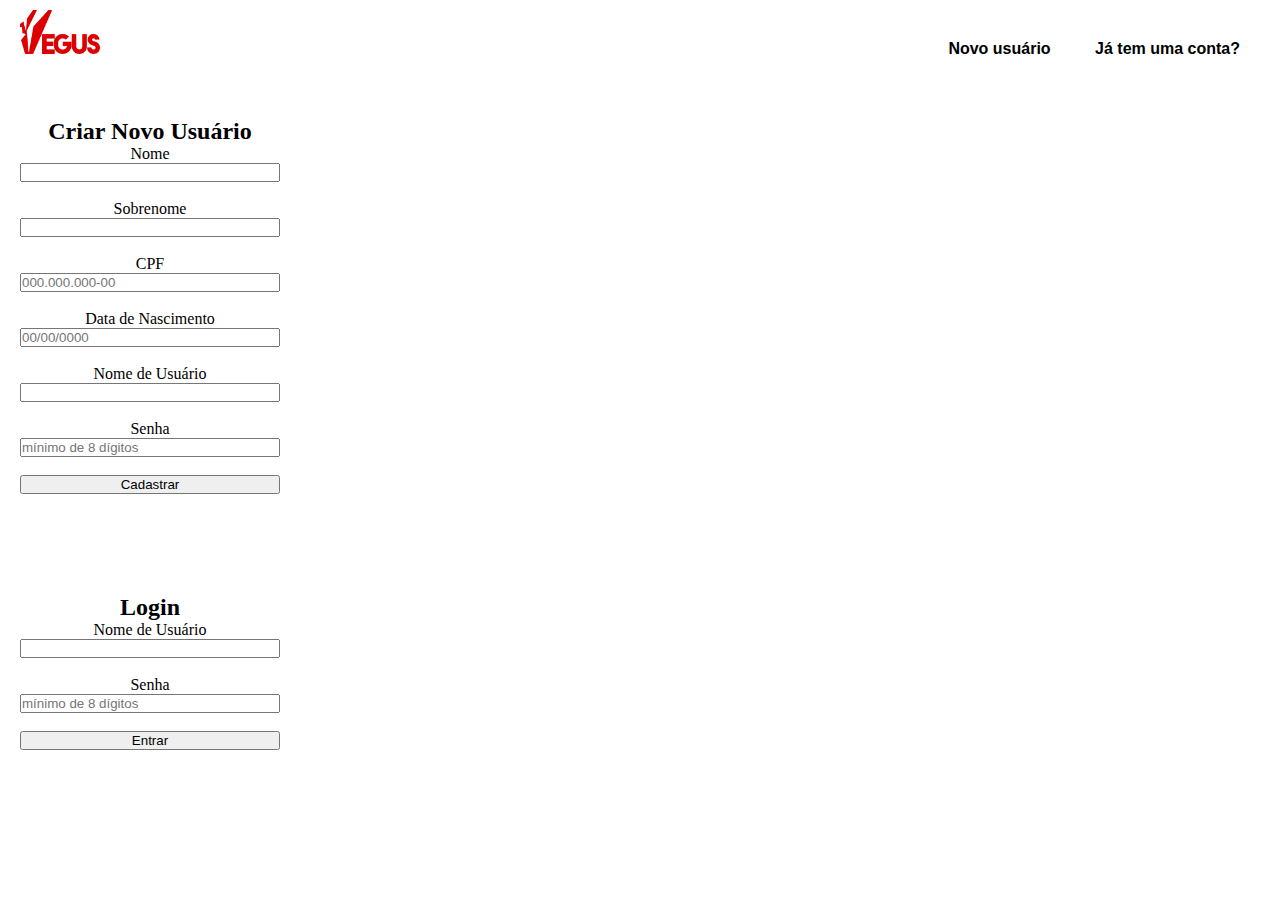
==== index.html @ 4ce1d7c7 "WIP: Início de formulário" ====
<!DOCTYPE html>
<html lang="pt-BR">

<head>
    <meta charset="UTF-8">
    <meta name="viewport" content="width=device-width, initial-scale=1.0">
    <title>Cadastro Vegus</title>
    <link rel="stylesheet" href="./main.css" />
</head>

<body>
    <header class="container">
        <div>
            <a href="https://vegus.com.br/" class="logo">
                <img class="img-responsive lazyloaded"
                    src="[data-uri]"
                    title="Vegus" alt="Logo da Vegus">
            </a>
        </div>
        <nav class="container-link">
            <ul>
                <li>
                    <a href="#cadastro" title="Cadastrar">Novo usuário</a>
                </li>
                <li>
                    <a href="#login" title="Entrar">Já tem uma conta?</a>
                </li>
            </ul>
        </nav>
    </header>

    <main>
        <section id="cadastro" class="box">
            <h2>Criar Novo Usuário</h2>
            <div class="container-cadastro">
                <form>
                    <label for="Nome">Nome</label>
                    <input id="Nome" name="nome" type="text" />
                    <br />
                    <label for="sobrenome">Sobrenome</label>
                    <input id="sobrenome" name="sobrenome" type="text" />
                    <br />
                    <label for="cpf">CPF</label>
                    <input id="cpf" type="text" name="cpf" maxlength="14" placeholder="000.000.000-00" />
                    <br />
                    <label for="nascimento">Data de Nascimento</label>
                    <input id="nascimento" type="text" name="nascimento" maxlength="10" placeholder="00/00/0000" />
                    <br />
                    <label for="usuario">Nome de Usuário</label>
                    <input id="usuario" type="text" name="usuario">
                    <br />
                    <label for="senha">Senha</label>
                    <input id="senha" type="password" name="senha" minlength="8" placeholder="mínimo de 8 dígitos" />
                    <br />
                    <button type="submit">
                        Cadastrar
                    </button>
                </form>
            </div>
        </section>

        <section id="login" class="box">
            <h2>Login</h2>
            <div class="container-login">
                <form>
                    <label for="usuario">Nome de Usuário</label>
                    <input id="usuario" type="text" name="usuario">
                    <br />
                    <label for="senha">Senha</label>
                    <input id="senha" type="password" name="senha" minlength="8" placeholder="mínimo de 8 dígitos" />
                    <br />
                    <button type="submit">
                        Entrar
                    </button>
                </form>
            </div>
        </section>
    </main>

</body>
---- main.css ----
* {
    box-sizing: border-box;
    margin: 0;
    padding: 0;
}

header {
    background-color: white;
    padding: 10px 20px;
}

.container {
    display: flex;
    align-items: end;
    justify-content: space-between;
}

.container-link {
    margin-left: auto;
}

a img {
    height: 100%;
    width: 80px;
}

li {
    display: inline;
    margin: 20px;
    font-family: Arial, Helvetica, sans-serif;
    font-weight: bold;
}

li a {
    color: black;
    text-decoration: none;
}

main {
    display: list-item;
    gap: 20px;
    justify-content: center;
    flex-wrap: wrap;
}

section {
    text-align: center;
    display: list-item;
    padding: 50px 20px;
}

.box {
    width: 300px;
}

form {
    display: flex;
    flex-direction: column;
}
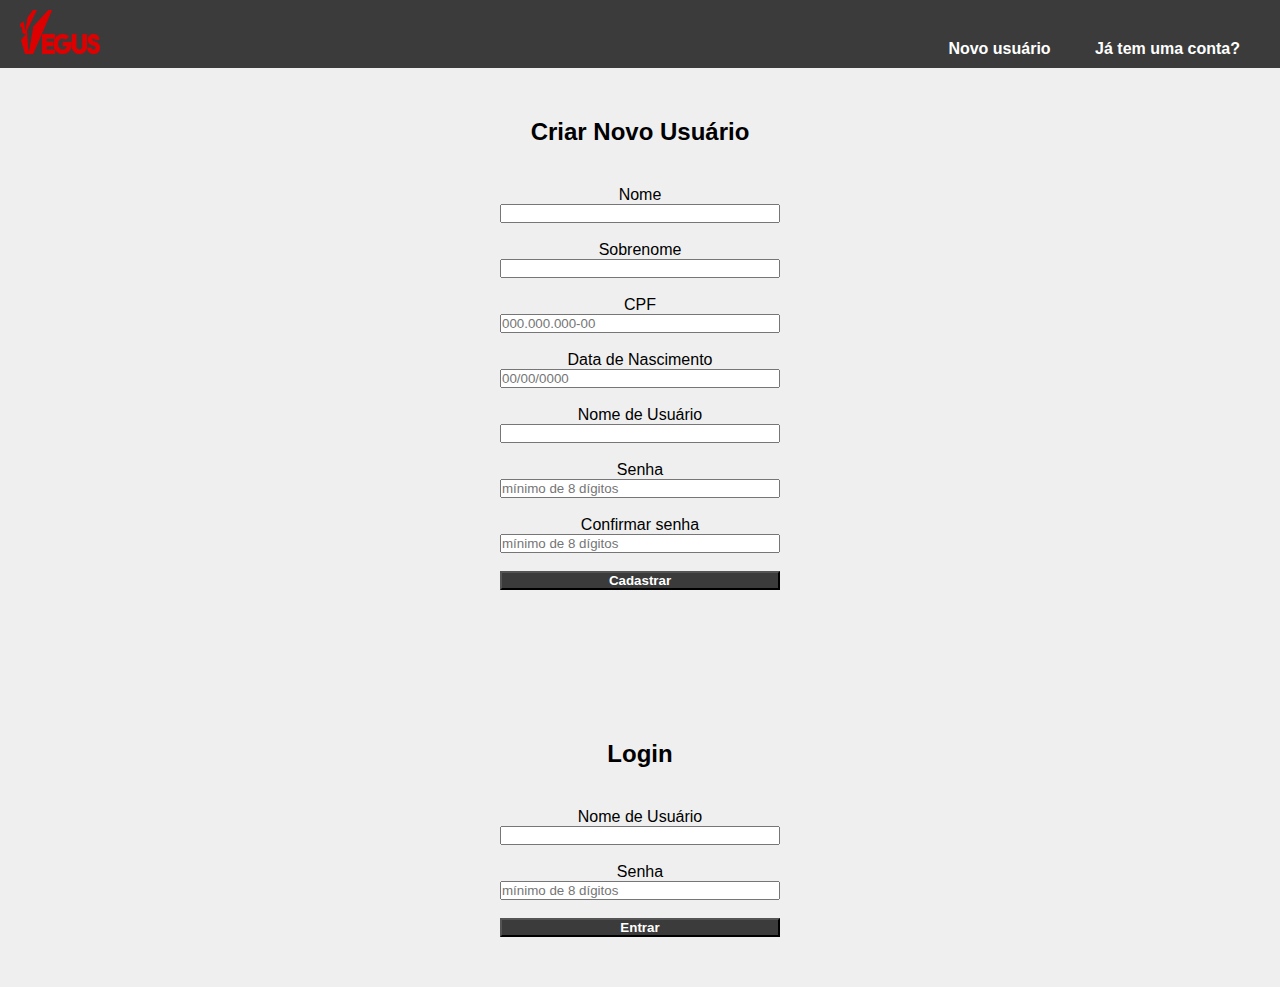
==== commit 46522476: "WIP: CSS aplicado e adição de Favicon e Logo" ====
--- a/index.html
+++ b/index.html
@@ -5,6 +5,7 @@
     <meta charset="UTF-8">
     <meta name="viewport" content="width=device-width, initial-scale=1.0">
     <title>Cadastro Vegus</title>
+    <link rel="icon" type="image/png" sizes="32x32" href="favicon-32x32.png">
     <link rel="stylesheet" href="./main.css" />
 </head>
 
@@ -12,9 +13,7 @@
     <header class="container">
         <div>
             <a href="https://vegus.com.br/" class="logo">
-                <img class="img-responsive lazyloaded"
-                    src="[data-uri]"
-                    title="Vegus" alt="Logo da Vegus">
+                <img class="img-responsive lazyloaded" src="vegus-logo-vermelho.png" title="Vegus" alt="Logo da Vegus">
             </a>
         </div>
         <nav class="container-link">
@@ -31,8 +30,8 @@
 
     <main>
         <section id="cadastro" class="box">
-            <h2>Criar Novo Usuário</h2>
             <div class="container-cadastro">
+                <h2 class="title">Criar Novo Usuário</h2>
                 <form>
                     <label for="Nome">Nome</label>
                     <input id="Nome" name="nome" type="text" />
@@ -52,7 +51,11 @@
                     <label for="senha">Senha</label>
                     <input id="senha" type="password" name="senha" minlength="8" placeholder="mínimo de 8 dígitos" />
                     <br />
-                    <button type="submit">
+                    <label for="confirma-senha">Confirmar senha</label>
+                    <input id="confirma-senha" type="password" name="senha" minlength="8"
+                        placeholder="mínimo de 8 dígitos" />
+                    <br />
+                    <button type="submit" class="submit">
                         Cadastrar
                     </button>
                 </form>
@@ -60,8 +63,8 @@
         </section>
 
         <section id="login" class="box">
-            <h2>Login</h2>
             <div class="container-login">
+                <h2 class="title">Login</h2>
                 <form>
                     <label for="usuario">Nome de Usuário</label>
                     <input id="usuario" type="text" name="usuario">
@@ -69,7 +72,7 @@
                     <label for="senha">Senha</label>
                     <input id="senha" type="password" name="senha" minlength="8" placeholder="mínimo de 8 dígitos" />
                     <br />
-                    <button type="submit">
+                    <button type="submit" class="submit">
                         Entrar
                     </button>
                 </form>
--- a/main.css
+++ b/main.css
@@ -5,7 +5,7 @@
 }
 
 header {
-    background-color: white;
+    background-color: #3b3b3b;
     padding: 10px 20px;
 }
 
@@ -32,28 +32,51 @@
 }
 
 li a {
-    color: black;
+    color: rgb(255, 255, 255);
     text-decoration: none;
 }
 
 main {
+    background-color: rgba(160, 160, 160, 0.164);
     display: list-item;
     gap: 20px;
     justify-content: center;
     flex-wrap: wrap;
+    font-family: Arial, Helvetica, sans-serif;
 }
 
-section {
+.container-cadastro {
+    display: flex;
+    flex-direction: column;
     text-align: center;
-    display: list-item;
-    padding: 50px 20px;
+    padding: 50px 10px;
+    height: 100%;
+    justify-self: center;
+    width: 300px;
 }
 
-.box {
+.container-login {
+    display: flex;
+    flex-direction: column;
+    text-align: center;
+    padding: 50px 10px;
+    height: 100%;
+    justify-self: center;
     width: 300px;
+    margin-top: 50px;
 }
 
 form {
     display: flex;
     flex-direction: column;
+}
+
+button.submit {
+    background-color: #3b3b3b;
+    color: white;
+    font-weight: bold;
+}
+
+h2.title {
+    margin-bottom: 40px;
 }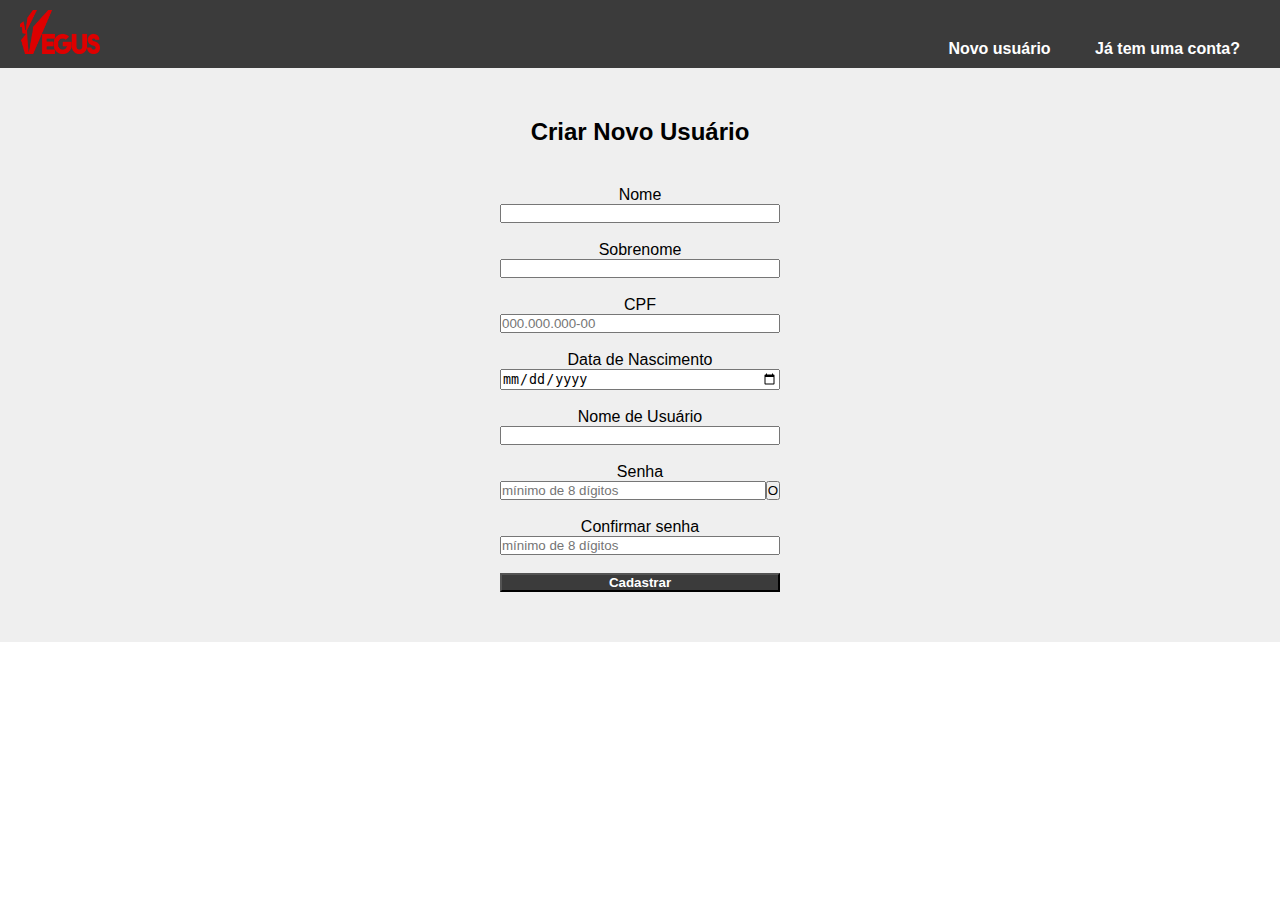
==== commit cacd00d4: "WIP: Criação de página para Login, botão ver senha" ====
--- a/index.html
+++ b/index.html
@@ -22,7 +22,7 @@
                     <a href="#cadastro" title="Cadastrar">Novo usuário</a>
                 </li>
                 <li>
-                    <a href="#login" title="Entrar">Já tem uma conta?</a>
+                    <a href="./login.html" title="Entrar">Já tem uma conta?</a>
                 </li>
             </ul>
         </nav>
@@ -32,52 +32,41 @@
         <section id="cadastro" class="box">
             <div class="container-cadastro">
                 <h2 class="title">Criar Novo Usuário</h2>
-                <form>
-                    <label for="Nome">Nome</label>
-                    <input id="Nome" name="nome" type="text" />
+                <form id="formCadastro">
+                    <label for="nome">Nome</label>
+                    <input id="nome" name="nome" type="text" required>
                     <br />
                     <label for="sobrenome">Sobrenome</label>
-                    <input id="sobrenome" name="sobrenome" type="text" />
+                    <input id="sobrenome" name="sobrenome" type="text" required>
                     <br />
                     <label for="cpf">CPF</label>
-                    <input id="cpf" type="text" name="cpf" maxlength="14" placeholder="000.000.000-00" />
+                    <input id="cpf" type="text" name="cpf" maxlength="14" placeholder="000.000.000-00" required>
                     <br />
                     <label for="nascimento">Data de Nascimento</label>
-                    <input id="nascimento" type="text" name="nascimento" maxlength="10" placeholder="00/00/0000" />
+                    <input id="nascimento" type="date" name="nascimento" required>
                     <br />
                     <label for="usuario">Nome de Usuário</label>
                     <input id="usuario" type="text" name="usuario">
                     <br />
                     <label for="senha">Senha</label>
-                    <input id="senha" type="password" name="senha" minlength="8" placeholder="mínimo de 8 dígitos" />
+                    <div class="exibirSenha">
+                        <input class="boxSenha" id="senha" type="password" name="senha" minlength="8"
+                            placeholder="mínimo de 8 dígitos" required>
+                        <button type="button" id="verSenha">O</button>
+                    </div>
                     <br />
-                    <label for="confirma-senha">Confirmar senha</label>
-                    <input id="confirma-senha" type="password" name="senha" minlength="8"
-                        placeholder="mínimo de 8 dígitos" />
+                    <label for="confirmaSenha">Confirmar senha</label>
+                    <input id="confirmaSenha" type="password" name="confirmaSenha" minlength="8"
+                        placeholder="mínimo de 8 dígitos" required>
                     <br />
                     <button type="submit" class="submit">
                         Cadastrar
                     </button>
                 </form>
-            </div>
-        </section>
-
-        <section id="login" class="box">
-            <div class="container-login">
-                <h2 class="title">Login</h2>
-                <form>
-                    <label for="usuario">Nome de Usuário</label>
-                    <input id="usuario" type="text" name="usuario">
-                    <br />
-                    <label for="senha">Senha</label>
-                    <input id="senha" type="password" name="senha" minlength="8" placeholder="mínimo de 8 dígitos" />
-                    <br />
-                    <button type="submit" class="submit">
-                        Entrar
-                    </button>
-                </form>
+                <p id="errorMessage" style="color: red;"></p>
             </div>
         </section>
     </main>
 
+    <script src="cadastroUsuario.js"></script>
 </body>--- a/main.css
+++ b/main.css
@@ -38,7 +38,7 @@
 
 main {
     background-color: rgba(160, 160, 160, 0.164);
-    display: list-item;
+    height: fit-content display: list-item;
     gap: 20px;
     justify-content: center;
     flex-wrap: wrap;
@@ -63,7 +63,6 @@
     height: 100%;
     justify-self: center;
     width: 300px;
-    margin-top: 50px;
 }
 
 form {
@@ -79,4 +78,12 @@
 
 h2.title {
     margin-bottom: 40px;
+}
+
+.boxSenha {
+    width: 100%;
+}
+
+.exibirSenha {
+    display: flex;
 }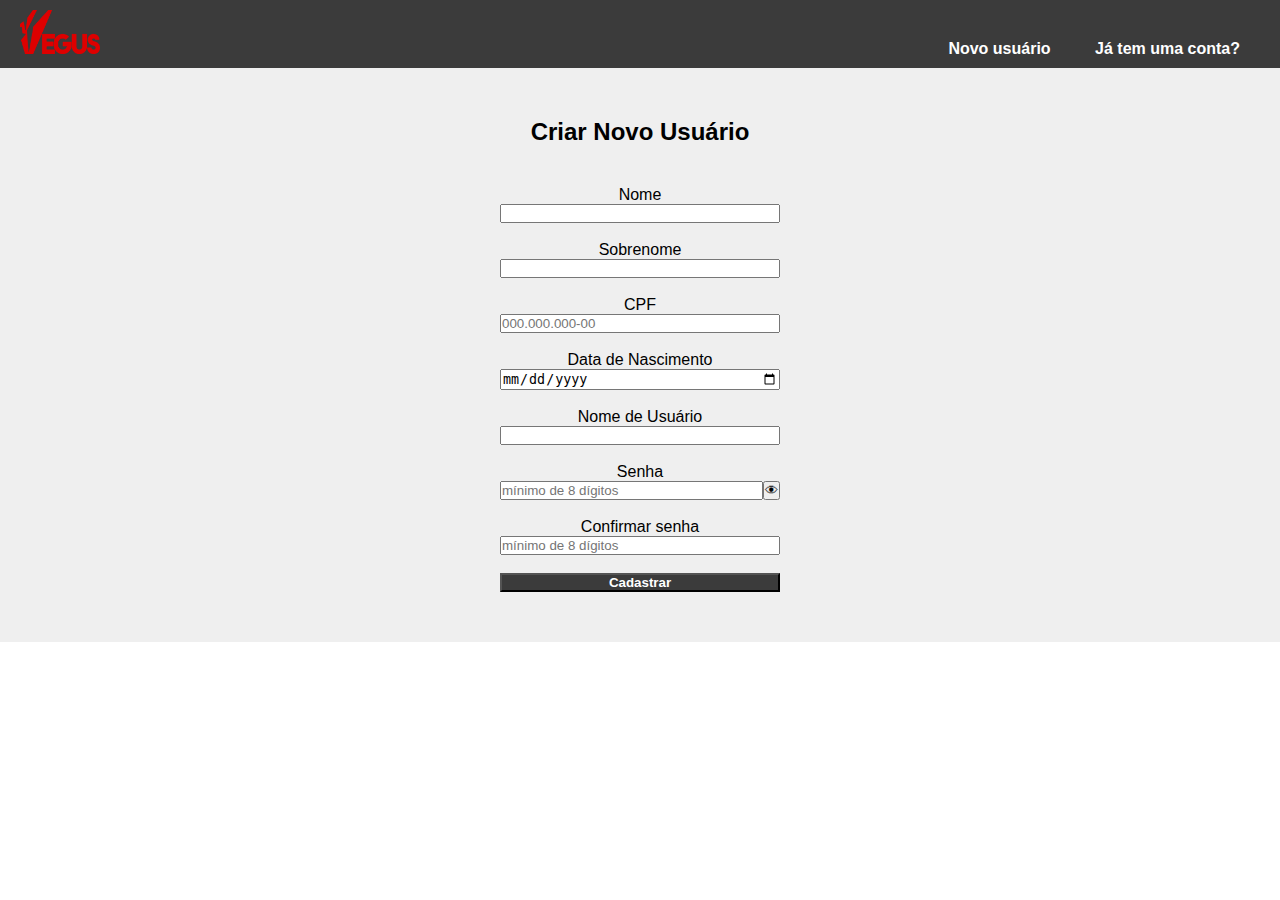
==== commit df7125fc: "WIP: Atribuir funcionalidade ao botão Ver Senha" ====
--- a/index.html
+++ b/index.html
@@ -52,7 +52,7 @@
                     <div class="exibirSenha">
                         <input class="boxSenha" id="senha" type="password" name="senha" minlength="8"
                             placeholder="mínimo de 8 dígitos" required>
-                        <button type="button" id="verSenha">O</button>
+                        <button type="button" id="verSenha">&#128065;</button>
                     </div>
                     <br />
                     <label for="confirmaSenha">Confirmar senha</label>
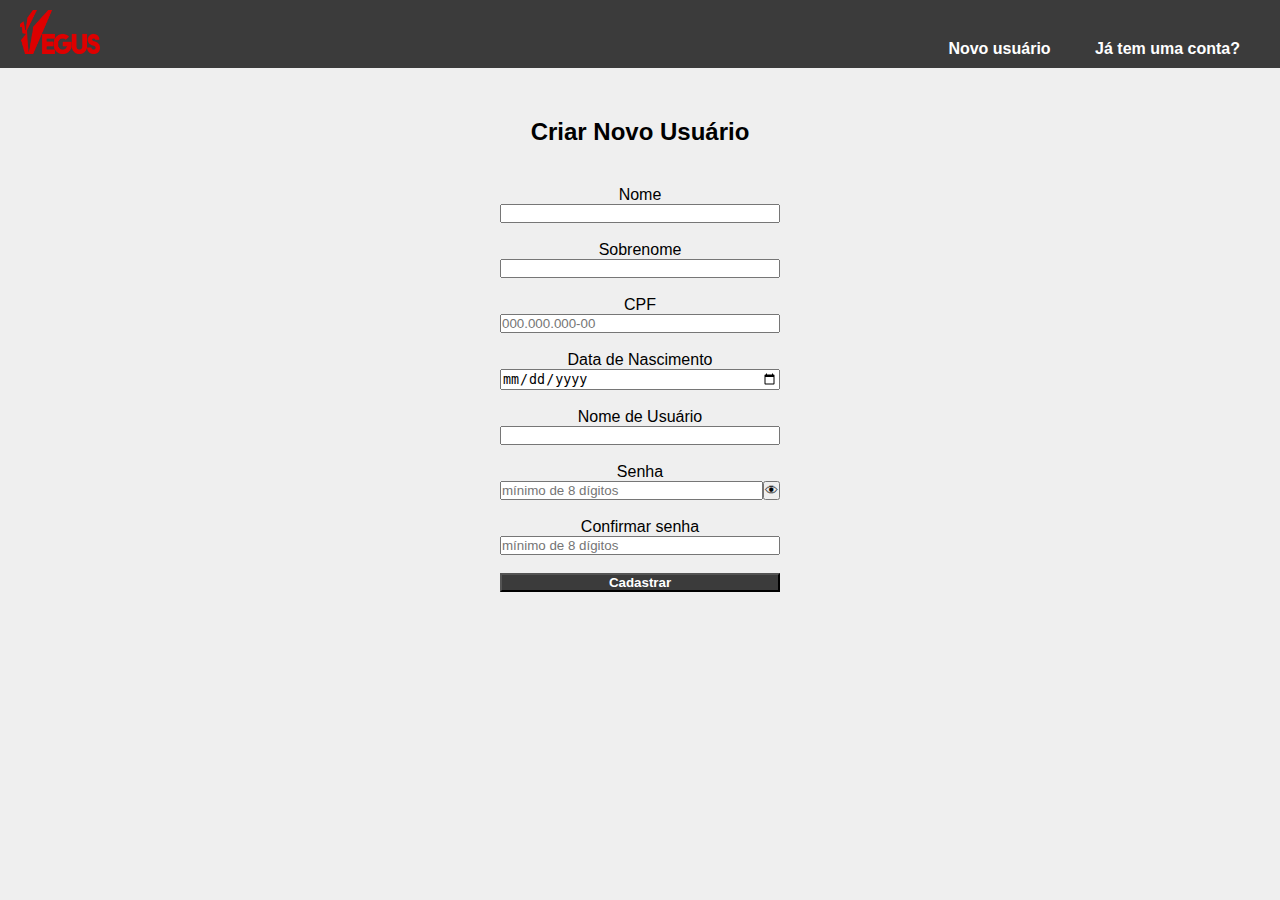
==== commit 3e0539e7: "WIP: Corrigindo estilização da mensagem de erro" ====
--- a/index.html
+++ b/index.html
@@ -32,7 +32,7 @@
         <section id="cadastro" class="box">
             <div class="container-cadastro">
                 <h2 class="title">Criar Novo Usuário</h2>
-                <form id="formCadastro">
+                <form id="formCadastro" autocomplete="off">
                     <label for="nome">Nome</label>
                     <input id="nome" name="nome" type="text" required>
                     <br />
@@ -63,7 +63,7 @@
                         Cadastrar
                     </button>
                 </form>
-                <p id="errorMessage" style="color: red;"></p>
+                <p class="errorMessage" id="errorMessage"></p>
             </div>
         </section>
     </main>
--- a/main.css
+++ b/main.css
@@ -36,9 +36,12 @@
     text-decoration: none;
 }
 
+body {
+    background-color: rgba(160, 160, 160, 0.164);
+    height: 100%;
+}
+
 main {
-    background-color: rgba(160, 160, 160, 0.164);
-    height: fit-content display: list-item;
     gap: 20px;
     justify-content: center;
     flex-wrap: wrap;
@@ -86,4 +89,9 @@
 
 .exibirSenha {
     display: flex;
+}
+
+.errorMessage {
+    color: red;
+    margin-top: 30px;
 }